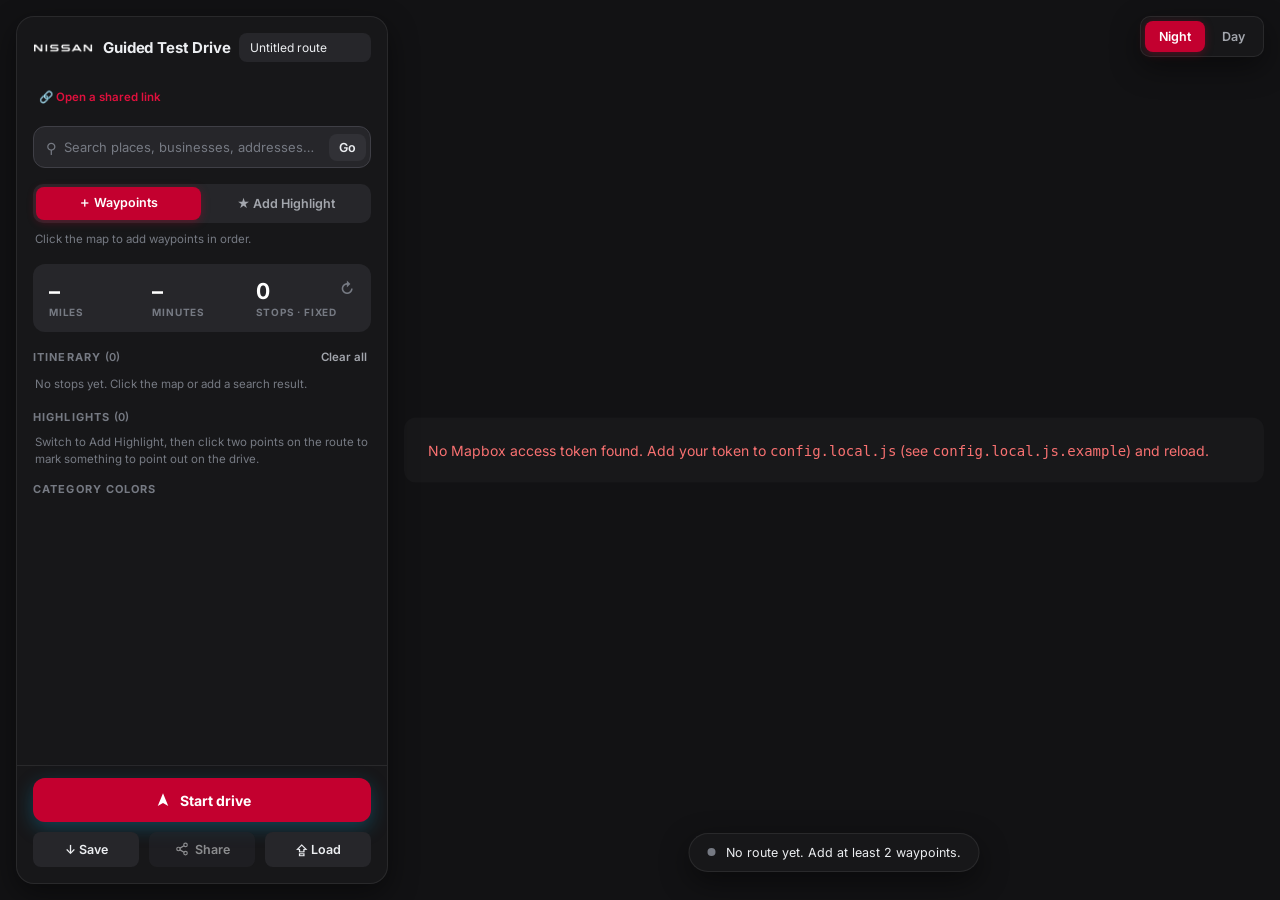
==== index.html @ b6e1c606 "Nissan Guided Test Drive: dealer test drive route planner Simplified copy of the internal KPR Route " ====
﻿<!DOCTYPE html>
<html lang="en">
<head>
<meta charset="UTF-8">
<!-- viewport-fit=cover lets the map fill behind the iOS notch/home indicator;
     the UI uses env(safe-area-inset-*) to stay clear of them. -->
<meta name="viewport" content="width=device-width, initial-scale=1.0, maximum-scale=1.0, viewport-fit=cover">
<meta name="theme-color" content="#18181b">
<title>Nissan Guided Test Drive</title>

<!-- PWA: installable, launches full-screen from the home screen. -->
<link rel="manifest" href="manifest.webmanifest">
<link rel="icon" type="image/png" sizes="32x32" href="icons/favicon-32.png">
<!-- iOS doesn't read the manifest's display/icons; these meta tags give it
     the full-screen standalone launch + home-screen icon instead. -->
<link rel="apple-touch-icon" href="icons/apple-touch-icon.png">
<meta name="apple-mobile-web-app-capable" content="yes">
<meta name="apple-mobile-web-app-status-bar-style" content="black-translucent">
<meta name="apple-mobile-web-app-title" content="Test Drive">
<meta name="mobile-web-app-capable" content="yes">

<link rel="stylesheet" href="https://api.mapbox.com/mapbox-gl-js/v3.9.0/mapbox-gl.css">
<link rel="preconnect" href="https://fonts.googleapis.com">
<link rel="preconnect" href="https://fonts.gstatic.com" crossorigin>
<link href="https://fonts.googleapis.com/css2?family=Inter:wght@400;500;600;700&display=swap" rel="stylesheet">
<link rel="stylesheet" href="css/style.css">
</head>
<body>

  <!-- Full-bleed map; every control floats on top of it. -->
  <div id="map"></div>

  <!-- Floating left panel (becomes a draggable bottom sheet on phones). -->
  <aside id="panel" aria-label="Route planner">

    <!-- Drag handle: only visible/used in the mobile bottom-sheet layout. -->
    <button id="sheet-handle" aria-label="Expand or collapse panel"><span></span></button>

    <header id="panel-header">
      <div id="app-brand">
        <img id="app-logo" src="icons/nissan-wordmark-white.png" alt="Nissan" width="512" height="119">
        <h1>Guided Test Drive</h1>
      </div>
      <input id="route-name" type="text" placeholder="Untitled route" value="Untitled route" aria-label="Route name">
    </header>

    <div id="panel-body">

      <!-- Scanning a QR or tapping a link opens the browser, not the
           installed app. This lets someone paste the link here instead
           (wired by js/open-link.js). -->
      <section class="block open-link-row">
        <button id="open-link-btn" class="text-btn open-link-btn" type="button">&#128279; Open a shared link</button>
      </section>

      <section class="block">
        <div id="search-row">
          <span class="search-icon" aria-hidden="true">&#9906;</span>
          <input id="search-input" type="text" placeholder="Search places, businesses, addresses&hellip;" aria-label="Search">
          <button id="search-btn" class="icon-btn" title="Search">Go</button>
        </div>
        <ul id="search-results" class="item-list hidden"></ul>
      </section>

      <section class="block">
        <div id="mode-buttons" class="segmented" role="tablist">
          <button id="mode-waypoint" class="mode-btn active" data-mode="waypoint" role="tab">&#65291; Waypoints</button>
          <button id="mode-scene" class="mode-btn" data-mode="scene" role="tab">&#9733; Add Highlight</button>
        </div>
        <p class="hint" id="mode-hint">Click the map to add waypoints in order.</p>
      </section>

      <section class="block">
        <div id="stats-card">
          <div class="stat">
            <div class="stat-value" id="stat-miles">&ndash;</div>
            <div class="stat-label">Miles</div>
          </div>
          <div class="stat">
            <div class="stat-value" id="stat-minutes">&ndash;</div>
            <div class="stat-label">Minutes</div>
          </div>
          <div class="stat">
            <div class="stat-value" id="stat-stops">0</div>
            <div class="stat-label">Stops &middot; fixed</div>
          </div>
          <button id="recalc-route" class="icon-btn stats-recalc" title="Recalculate route" aria-label="Recalculate route">&#8635;</button>
        </div>
      </section>

      <details class="block" open>
        <summary class="section-head">
          <h2>Itinerary <span class="count" id="waypoint-count">(0)</span></h2>
          <button id="clear-waypoints" class="text-btn danger">Clear all</button>
        </summary>
        <ol id="waypoint-list" class="timeline"></ol>
        <p class="hint empty-hint" id="itinerary-empty">No stops yet. Click the map or add a search result.</p>
      </details>

      <details class="block" open>
        <summary class="section-head">
          <h2>Highlights <span class="count" id="scene-count">(0)</span></h2>
        </summary>
        <ol id="scene-list" class="scene-cards"></ol>
        <p class="hint empty-hint" id="scenes-empty">Switch to Add Highlight, then click two points on the route to mark something to point out on the drive.</p>
        <h2 class="legend-heading">Category colors</h2>
        <ul id="scene-legend" class="legend-list"></ul>
      </details>

    </div>

    <footer id="panel-footer">
      <!-- "Enable location" strip: only shown when the browser's geolocation
           permission is 'prompt' or 'denied' (js/enable-location-strip.js
           toggles it via KPR.geoPermission). In 'prompt' the button triggers
           the native popup; in 'denied' it reveals device-specific re-enable
           steps instead (the browser can't be re-prompted once denied). -->
      <div id="enable-location" class="enable-location hidden">
        <button id="enable-location-btn" class="enable-location-btn" type="button">
          <svg viewBox="0 0 24 24" width="16" height="16" aria-hidden="true"><path d="M12 2a7 7 0 0 0-7 7c0 5 7 13 7 13s7-8 7-13a7 7 0 0 0-7-7zm0 9.5A2.5 2.5 0 1 1 12 6.5a2.5 2.5 0 0 1 0 5z" fill="currentColor"/></svg>
          <span id="enable-location-label">Enable location</span>
        </button>
        <div id="enable-location-help" class="enable-location-help hidden" role="region" aria-live="polite"></div>
      </div>
      <button id="start-drive" class="drive-btn">
        <svg viewBox="0 0 24 24" aria-hidden="true"><path d="M12 3l7 17-7-4-7 4z" fill="currentColor"/></svg>
        Start drive
      </button>
      <button id="save-route" class="secondary-btn">&#8595; Save</button>
      <button id="share-route" class="secondary-btn" type="button" aria-disabled="true" title="Add at least 2 stops to share">
        <svg class="btn-icon" viewBox="0 0 24 24" width="14" height="14" fill="none" stroke="currentColor" stroke-width="2" stroke-linecap="round" stroke-linejoin="round" aria-hidden="true"><circle cx="18" cy="5" r="3"/><circle cx="6" cy="12" r="3"/><circle cx="18" cy="19" r="3"/><path d="M8.6 10.5l6.8-4M8.6 13.5l6.8 4"/></svg>
        Share
      </button>
      <button id="load-route" class="secondary-btn" title="Load route file" aria-label="Load route file">&#8682; Load</button>
      <input id="load-route-input" type="file" accept="application/json" hidden>
    </footer>
  </aside>

  <!-- Floating map style switcher (top right) -->
  <div id="layer-toggle" class="float-card segmented">
    <button id="layer-ocean" class="layer-btn active" data-style="ocean">Night</button>
    <button id="layer-day" class="layer-btn" data-style="day">Day</button>
  </div>

  <!-- ================================================================
       Drive mode overlay (hidden until "Start drive"). Layout follows
       Mapbox's in-car navigation: next-turn card top left, round controls
       down the left, ETA card bottom left.
       ================================================================ -->
  <div id="drive-ui" class="hidden">

    <div id="drive-maneuver" class="maneuver-card">
      <div class="mv-main">
        <span class="mv-icon" id="mv-icon" aria-hidden="true"></span>
        <div class="mv-text">
          <div class="mv-dist" id="mv-dist">&ndash;</div>
          <div class="mv-street" id="mv-street"></div>
        </div>
      </div>
      <div class="mv-then hidden" id="mv-then">
        <span class="mv-then-label">Then</span>
        <span class="mv-then-icon" id="mv-then-icon" aria-hidden="true"></span>
        <span class="mv-then-street" id="mv-then-street"></span>
      </div>
    </div>

    <div class="drive-btn-col">
      <button id="drive-recenter" class="round-btn active" title="Follow my position" aria-label="Follow my position">
        <svg viewBox="0 0 24 24"><path d="M12 3l7 17-7-4-7 4z" fill="currentColor"/></svg>
      </button>
      <button id="drive-voice" class="round-btn" title="Mute voice guidance" aria-label="Voice guidance">
        <svg class="icon-on" viewBox="0 0 24 24" fill="none" stroke="currentColor" stroke-width="2" stroke-linecap="round" stroke-linejoin="round"><path d="M4 9v6h4l5 4V5L8 9z" fill="currentColor"/><path d="M16 9a4 4 0 0 1 0 6"/><path d="M18.5 6.5a8 8 0 0 1 0 11"/></svg>
        <svg class="icon-off" viewBox="0 0 24 24" fill="none" stroke="currentColor" stroke-width="2" stroke-linecap="round" stroke-linejoin="round"><path d="M4 9v6h4l5 4V5L8 9z" fill="currentColor"/><path d="M17 9l5 6M22 9l-5 6"/></svg>
      </button>
      <button id="drive-overview" class="round-btn" title="Show whole route" aria-label="Show whole route">
        <svg viewBox="0 0 24 24" fill="none" stroke="currentColor" stroke-width="2" stroke-linecap="round" stroke-linejoin="round"><path d="M4 6l5-2 6 2 5-2v14l-5 2-6-2-5 2z"/><path d="M9 4v14M15 6v14"/></svg>
      </button>
    </div>

    <div class="drive-zoom">
      <button id="drive-zoom-in" class="round-btn" title="Zoom in" aria-label="Zoom in">+</button>
      <button id="drive-zoom-out" class="round-btn" title="Zoom out" aria-label="Zoom out">&minus;</button>
    </div>

    <div class="drive-top-right">
      <div id="drive-gps" class="drive-pill">Waiting for GPS&hellip;</div>
      <div id="drive-speed" class="speed-bubble hidden"><span id="drive-speed-val">0</span><small>mph</small></div>
    </div>

    <div id="drive-scene" class="scene-alert hidden" role="status" aria-live="polite">
      <div class="scene-alert-head">
        <span id="scene-alert-kicker" class="scene-alert-kicker"></span>
        <span id="scene-alert-dist" class="scene-alert-dist"></span>
      </div>
      <div id="scene-alert-label" class="scene-alert-label"></div>
      <div id="scene-alert-notes" class="scene-alert-notes"></div>
    </div>

    <button id="drive-recenter-pill" class="recenter-pill hidden" title="Follow my position again">
      <svg viewBox="0 0 24 24" aria-hidden="true"><path d="M12 3l7 17-7-4-7 4z" fill="currentColor"/></svg>
      Re-center
    </button>

    <div id="drive-offroute" class="drive-banner hidden" role="alert">
      Off the planned route &mdash; head back to the highlighted route
    </div>

    <div id="drive-eta" class="eta-card">
      <div class="eta-top">
        <span class="eta-dest-wrap">
          <svg viewBox="0 0 24 24" aria-hidden="true"><path d="M12 2a7 7 0 0 0-7 7c0 5 7 13 7 13s7-8 7-13a7 7 0 0 0-7-7zm0 9.5A2.5 2.5 0 1 1 12 6.5a2.5 2.5 0 0 1 0 5z" fill="currentColor"/></svg>
          <span id="eta-dest">Destination</span>
        </span>
        <span id="eta-next-stop" class="eta-next-stop"></span>
      </div>
      <div class="eta-mid">
        <div class="eta-sim">
          <button id="drive-sim" class="round-btn" title="Simulate the drive" aria-label="Simulate the drive">&#9654;</button>
          <button id="drive-sim-speed" class="sim-speed" title="Simulation speed">1&times;</button>
        </div>
        <div class="eta-center">
          <div id="eta-time" class="eta-time">&ndash;</div>
          <div id="eta-sub" class="eta-sub">&ndash; min &middot; &ndash; mi</div>
        </div>
        <button id="drive-exit" class="round-btn danger" title="End drive" aria-label="End drive">&times;</button>
      </div>
      <div class="eta-track" aria-hidden="true">
        <div id="eta-fill" class="eta-fill"></div>
        <span id="eta-thumb" class="eta-thumb">
          <svg viewBox="0 0 24 24"><path d="M5 4l15 8-15 8 4-8z" fill="currentColor"/></svg>
        </span>
      </div>
    </div>

    <div id="drive-arrived" class="arrived-card hidden" role="dialog" aria-label="Arrived">
      <div class="arrived-flag">&#9873;</div>
      <div class="arrived-title">You've arrived</div>
      <div id="arrived-name" class="arrived-name"></div>
      <div class="arrived-actions">
        <button id="arrived-done" class="primary-btn">End drive</button>
      </div>
    </div>
  </div>

  <!-- Floating route status (bottom center). Same id the routing/scenes
       modules already write to; only its presentation changed. -->
  <div id="route-status" class="status-box" role="status" aria-live="polite">No route yet. Add at least 2 waypoints.</div>

  <div id="scene-dialog" class="dialog hidden">
    <div class="dialog-box">
      <h3>Add Highlight</h3>
      <label>Type
        <select id="scene-type">
          <option value="Acceleration">Acceleration</option>
          <option value="Driver Assist">Driver Assist</option>
          <option value="Handling">Handling</option>
          <option value="Ride Comfort">Ride Comfort</option>
          <option value="Quiet Cabin">Quiet Cabin</option>
          <option value="Technology">Technology</option>
          <option value="Custom">Custom...</option>
        </select>
      </label>
      <label id="scene-custom-type-wrap" class="hidden">Custom type
        <input id="scene-custom-type" type="text" placeholder="e.g. Cargo space">
      </label>
      <label>Color for this type
        <span class="color-row">
          <input id="scene-color" type="color" value="#f59e0b">
          <span id="scene-color-reset" class="link-btn">Reset to default</span>
        </span>
      </label>
      <label>Label
        <input id="scene-label" type="text" placeholder="e.g. Highway on-ramp merge">
      </label>
      <label>Notes
        <textarea id="scene-notes" rows="3" placeholder="What should the salesperson point out to the customer here?"></textarea>
      </label>
      <div class="button-row">
        <button id="scene-cancel" class="secondary-btn">Cancel</button>
        <button id="scene-confirm" class="primary-btn">Add Highlight</button>
      </div>
    </div>
  </div>

  <!-- Share dialog: QR code + link for the current route. Filled in by
       js/share.js; the QR is drawn locally on the canvas, nothing is sent to
       any QR service. -->
  <div id="share-dialog" class="dialog hidden">
    <div class="dialog-box share-box" role="dialog" aria-modal="true" aria-labelledby="share-title">
      <h3 id="share-title">Share route</h3>
      <p class="hint share-intro">Scan the QR code or send the link. Anyone with the link can open this route.</p>
      <div id="share-qr-wrap">
        <canvas id="share-qr" width="1" height="1" role="img" aria-label="QR code for this route link"></canvas>
      </div>
      <p id="share-qr-fallback" class="hint hidden">This route is too long for a QR code. Use Copy link.</p>
      <label for="share-link">Link
        <input id="share-link" type="text" readonly>
      </label>
      <p id="share-long-hint" class="hint hidden"></p>
      <p id="share-status" class="hint" role="status" aria-live="polite"></p>
      <div class="button-row">
        <button id="share-close" class="secondary-btn" type="button">Close</button>
        <button id="share-send" class="secondary-btn hidden" type="button">Send&hellip;</button>
        <button id="share-copy" class="primary-btn" type="button">Copy link</button>
      </div>
    </div>
  </div>

  <!-- Open a shared link: paste a route link. Handled by
       js/open-link.js, which hands the link to the same loaders a scanned
       link uses. -->
  <div id="open-link-dialog" class="dialog hidden">
    <div class="dialog-box" role="dialog" aria-modal="true" aria-labelledby="open-link-title">
      <h3 id="open-link-title">Open a shared link</h3>
      <p class="hint">Copy a route link from Teams, Messages or email, then paste it here.</p>
      <label for="open-link-input">Link
        <textarea id="open-link-input" rows="3" placeholder="Paste the link here" autocomplete="off" autocapitalize="off" spellcheck="false"></textarea>
      </label>
      <p id="open-link-msg" class="hint open-link-msg hidden" role="alert"></p>
      <div class="button-row">
        <button id="open-link-close" class="secondary-btn" type="button">Cancel</button>
        <button id="open-link-paste" class="secondary-btn" type="button">Paste</button>
        <button id="open-link-go" class="primary-btn" type="button">Open</button>
      </div>
    </div>
  </div>

  <!-- Pre-drive location backstop: shown by Start drive when permission isn't
       'granted'. It explains the drive needs location and offers Allow (native
       prompt) or re-enable steps; it never blocks the drive. Filled in and
       driven by js/geo-dialog.js. -->
  <div id="geo-dialog" class="dialog hidden">
    <div class="dialog-box" role="dialog" aria-modal="true" aria-labelledby="geo-dialog-title">
      <h3 id="geo-dialog-title">Turn on location for this drive</h3>
      <p id="geo-dialog-body" class="hint"></p>
      <div class="button-row">
        <button id="geo-dialog-dismiss" class="secondary-btn" type="button">Not now</button>
        <button id="geo-dialog-allow" class="primary-btn" type="button">Allow</button>
      </div>
    </div>
  </div>

  <!-- Local-only, gitignored config holding the Mapbox token as
       window.KPR_MAPBOX_TOKEN. See config.local.js.example. Must load before
       mapbox-gl.js below. -->
  <script src="config.local.js"></script>

  <!-- App modules: these only DEFINE the KPR.* namespaces, they don't touch
       mapboxgl.* at load time, so they're safe to load before the GL JS
       library. KPR.app.init() is deferred until mapbox-gl.js has loaded
       (see the bootstrap script below). -->
  <!-- The Night map theme's color LUT (data URI); loaded before map.js so the
       first render has it. -->
  <script src="js/ocean-lut.js"></script>
  <!-- Shared geolocation-permission module; loaded before map.js, whose
       init() registers a requester with it and starts tracking the state. -->
  <script src="js/geo-permission.js"></script>
  <script src="js/map.js"></script>
  <script src="js/waypoints.js"></script>
  <script src="js/routing.js"></script>
  <script src="js/scenes.js"></script>
  <!-- QR encoder (vendored, no CDN) and the share-link codec. -->
  <script src="js/vendor/qrcodegen-v1.8.0-es5.js"></script>
  <script src="js/route-codec.js"></script>
  <script src="js/search.js"></script>
  <script src="js/storage.js"></script>
  <script src="js/share.js"></script>
  <script src="js/open-link.js"></script>
  <script src="js/drive.js"></script>
  <!-- Pre-drive location backstop dialog; shown by Start drive when permission
       isn't granted. Loaded after drive.js (start() calls into it). -->
  <script src="js/geo-dialog.js"></script>
  <!-- "Enable location" strip above Start drive; reacts to KPR.geoPermission
       and triggers the native prompt (or shows re-enable steps when denied). -->
  <script src="js/enable-location-strip.js"></script>
  <script src="js/sheet.js"></script>
  <script src="js/app.js"></script>

  <!-- Load Mapbox GL JS, then boot the app once it's ready. If the token is
       missing, show a clear message instead of letting mapboxgl fail with a
       cryptic console-only error. -->
  <script>
    (function loadMapbox() {
      const token = window.KPR_MAPBOX_TOKEN;
      if (!token) {
        document.getElementById("map").innerHTML =
          '<div class="map-error">' +
          "No Mapbox access token found. Add your token to <code>config.local.js</code> " +
          "(see <code>config.local.js.example</code>) and reload.</div>";
        return;
      }
      const s = document.createElement("script");
      s.src = "https://api.mapbox.com/mapbox-gl-js/v3.9.0/mapbox-gl.js";
      s.onload = function () {
        KPR.app.init();
        // Register the service worker after the app is up, so it never
        // delays startup. Needs a secure context (https or localhost);
        // it silently does nothing on a plain-http LAN address.
        if ("serviceWorker" in navigator && window.isSecureContext) {
          window.addEventListener("load", () => {
            navigator.serviceWorker
              .register("service-worker.js")
              .catch((err) => console.info("Service worker not registered:", err && err.message));
          });
        }
      };
      s.onerror = function () {
        document.getElementById("map").innerHTML =
          '<div class="map-error">' +
          "Failed to load Mapbox GL JS. Check your network connection and token.</div>";
      };
      document.head.appendChild(s);
    })();
  </script>
</body>
</html>
---- css/style.css ----
/* ======================================================================
   Nissan Guided Test Drive
   Dark, full-bleed map with floating panels (onX Offroad / Rever style).
   ====================================================================== */

:root {
  --accent: #c3002f;            /* Nissan red */
  --accent-hover: #e0103d;
  --accent-soft: rgba(195, 0, 47, 0.18);

  /* Neutral charcoal surfaces (Nissan corporate look). The color comes from
     the Nissan red route + accents, not the chrome. */
  --surface: rgba(24, 24, 27, 0.96);   /* floating panels */
  --surface-2: #26262a;                /* cards / inputs inside panels */
  --surface-3: #313136;                /* hover */
  --line: rgba(255, 255, 255, 0.08);
  --line-strong: #3f3f46;

  /* "nav-blue" is the Nissan red used for the route line, drive arrow and
     the location dot -- kept under the same variable name so every existing
     reference picks it up. */
  --nav-blue: #e0103d;
  --nav-blue-hover: #ff3358;
  /* Filled UI blocks (next-turn card, primary buttons, pills) use the brand
     red #C3002F, deep enough for white text. */
  --nav-fill: #c3002f;
  --nav-fill-hover: #a50028;
  --nav-ink: #1a0007;

  --text: #eceef1;
  --text-muted: #a3a6ad;
  --text-faint: #767a83;

  --ok: #22c55e;
  --warn: #f5b041;
  --danger: #f87171;

  --radius-sm: 8px;
  --radius-md: 12px;
  --radius-lg: 18px;
  --shadow: 0 10px 30px rgba(0, 0, 0, 0.45);

  --panel-width: 372px;
  --gap: 16px;
  --font: "Inter", "Segoe UI", system-ui, -apple-system, Arial, sans-serif;

  /* iOS safe-area insets (notch / home indicator); 0 on everything else. */
  --safe-top: env(safe-area-inset-top, 0px);
  --safe-bottom: env(safe-area-inset-bottom, 0px);
  --safe-left: env(safe-area-inset-left, 0px);
  --safe-right: env(safe-area-inset-right, 0px);
}

/* The drag handle only exists in the mobile bottom-sheet layout. */
#sheet-handle { display: none; }

* { box-sizing: border-box; }

html, body {
  margin: 0;
  height: 100%;
  overflow: hidden;
  font-family: var(--font);
  font-size: 13px;
  color: var(--text);
  background: #121214;
  -webkit-font-smoothing: antialiased;
}

button, input, select, textarea { font-family: inherit; }

.hidden { display: none !important; }

/* ----------------------------------------------------------------------
   Map
   ---------------------------------------------------------------------- */

#map {
  position: fixed;
  inset: 0;
  background: #121214;
}

.map-error {
  position: absolute;
  top: 50%;
  left: calc(var(--panel-width) + var(--gap) * 2);
  right: var(--gap);
  transform: translateY(-50%);
  padding: 24px;
  border-radius: var(--radius-md);
  background: var(--surface);
  color: var(--danger);
  font-size: 14px;
}

.float-card {
  position: fixed;
  z-index: 20;
  background: var(--surface);
  border: 1px solid var(--line);
  border-radius: var(--radius-md);
  box-shadow: var(--shadow);
  backdrop-filter: blur(8px);
}

/* ----------------------------------------------------------------------
   Floating panel
   ---------------------------------------------------------------------- */

#panel {
  position: fixed;
  z-index: 20;
  top: var(--gap);
  left: var(--gap);
  bottom: var(--gap);
  width: var(--panel-width);
  display: flex;
  flex-direction: column;
  background: var(--surface);
  border: 1px solid var(--line);
  border-radius: var(--radius-lg);
  box-shadow: var(--shadow);
  backdrop-filter: blur(8px);
  overflow: hidden;
}

#panel-header {
  display: flex;
  align-items: center;
  justify-content: space-between;
  gap: 10px;
  padding: 16px 16px 12px;
}

#app-brand {
  display: flex;
  align-items: center;
  gap: 10px;
  min-width: 0;
}

#app-logo {
  display: block;
  height: 14px;
  width: auto;
  flex-shrink: 0;
}

#app-brand h1 {
  margin: 0;
  font-size: 15px;
  font-weight: 700;
  letter-spacing: -0.01em;
  white-space: nowrap;
}

#route-name {
  width: 132px;
  padding: 6px 10px;
  border: 1px solid transparent;
  border-radius: var(--radius-sm);
  background: var(--surface-2);
  color: var(--text);
  font-size: 12px;
  text-overflow: ellipsis;
  transition: border-color 0.15s ease;
}
#route-name:hover { border-color: var(--line-strong); }
#route-name:focus { outline: none; border-color: var(--accent); }

#panel-body {
  flex: 1;
  overflow-y: auto;
  padding: 0 16px 8px;
  scrollbar-width: thin;
  scrollbar-color: var(--line-strong) transparent;
}
#panel-body::-webkit-scrollbar { width: 8px; }
#panel-body::-webkit-scrollbar-thumb { background: var(--line-strong); border-radius: 8px; }

.block { margin-bottom: 16px; }

.section-head {
  display: flex;
  align-items: baseline;
  justify-content: space-between;
  margin-bottom: 10px;
}

h2 {
  margin: 0;
  font-size: 11px;
  font-weight: 700;
  letter-spacing: 0.1em;
  text-transform: uppercase;
  color: var(--text-faint);
}
h2 .count { font-weight: 600; letter-spacing: 0; }

.legend-heading { margin: 14px 0 8px; }

.hint {
  margin: 8px 2px 0;
  font-size: 11.5px;
  line-height: 1.5;
  color: var(--text-faint);
}

#panel-footer {
  display: grid;
  /* Save | Share | Load on one row; Start drive spans all three. */
  grid-template-columns: repeat(3, 1fr);
  gap: 10px;
  padding: 12px 16px 16px;
  border-top: 1px solid var(--line);
}
/* Three buttons share the row, so keep them from stretching the grid. */
#panel-footer .secondary-btn {
  min-width: 0;
  white-space: nowrap;
  padding: 10px 6px;
}
#panel-footer .secondary-btn .btn-icon {
  vertical-align: -2px;
  margin-right: 3px;
}

.drive-btn {
  grid-column: 1 / -1;
  display: flex;
  align-items: center;
  justify-content: center;
  gap: 8px;
  padding: 13px 14px;
  border-radius: var(--radius-md);
  background: var(--nav-fill);
  color: #fff;
  font-size: 14px;
  font-weight: 700;
  box-shadow: 0 6px 18px rgba(15, 127, 168, 0.4);
}
.drive-btn:hover { background: var(--nav-fill-hover); }
.drive-btn svg { width: 18px; height: 18px; }

/* ----------------------------------------------------------------------
   Buttons
   ---------------------------------------------------------------------- */

button {
  cursor: pointer;
  font-size: 12.5px;
  font-weight: 600;
  border: none;
  border-radius: var(--radius-sm);
  transition: background 0.12s ease, color 0.12s ease, transform 0.08s ease;
}
button:active { transform: translateY(1px); }
button:focus-visible { outline: 2px solid #60a5fa; outline-offset: 2px; }

.primary-btn {
  padding: 10px 14px;
  background: var(--accent);
  color: #fff;
}
.primary-btn:hover { background: var(--accent-hover); }

.secondary-btn {
  padding: 10px 14px;
  background: var(--surface-2);
  color: var(--text);
}
.secondary-btn:hover { background: var(--surface-3); }
/* Share stays clickable (it explains why it can't open yet) but looks off. */
.secondary-btn[aria-disabled="true"] { opacity: 0.55; cursor: not-allowed; }

.icon-btn {
  padding: 6px 10px;
  background: var(--surface-3);
  color: var(--text);
}
.icon-btn:hover { background: var(--line-strong); }

.text-btn {
  padding: 2px 4px;
  background: none;
  color: var(--text-muted);
  font-size: 11.5px;
}
.text-btn:hover { color: var(--text); }

/* "Open a shared link" entry point (planner) and its dialog. On touch screens
   the button gets a real finger-sized target; part of the planner body.
   */
.open-link-btn { display: block; margin: 10px 2px 0; padding: 6px 4px; color: var(--accent-hover); font-weight: 600; }
.open-link-btn:hover { color: var(--text); text-decoration: underline; }
#open-link-input { resize: vertical; min-height: 64px; font-family: inherit; word-break: break-all; }
.open-link-msg { color: var(--danger); }

/* "Enable location" strip (js/enable-location-strip.js): a full-width footer
   row above Start drive, only shown when location is 'prompt' or 'denied'. A
   warm --warn left rule and muted --surface-2 fill keep it clearly distinct
   from the red .drive-btn primary. Theme vars only. */
.enable-location {
  grid-column: 1 / -1;
  display: flex;
  flex-direction: column;
  gap: 6px;
  padding: 10px 12px;
  background: var(--surface-2);
  border: 1px solid var(--line-strong);
  border-left: 3px solid var(--warn);
  border-radius: var(--radius-md);
  color: var(--text);
}
.enable-location-btn {
  display: flex;
  align-items: center;
  gap: 8px;
  width: 100%;
  text-align: left;
  padding: 8px 10px;
  background: var(--surface-3);
  color: var(--text);
  font-size: 13px;
  font-weight: 600;
  border-radius: var(--radius-sm);
}
.enable-location-btn:hover { background: var(--line-strong); }
.enable-location-btn svg { flex: 0 0 auto; color: var(--warn); }
.enable-location-help {
  font-size: 12px;
  line-height: 1.5;
  color: var(--text-muted);
  padding: 2px 2px 0;
}

@media (max-width: 900px) {
  .open-link-btn { padding: 12px 6px; font-size: 13.5px; }
  .enable-location { padding: 12px; }
  .enable-location-btn { padding: 11px 12px; font-size: 14px; }
}
.text-btn.danger:hover { color: var(--danger); }

.link-btn {
  font-size: 12px;
  font-weight: 600;
  color: var(--accent-hover);
  cursor: pointer;
}
.link-btn:hover { text-decoration: underline; }

/* Segmented control (mode switch + map style switch) */
.segmented {
  display: flex;
  gap: 3px;
  padding: 3px;
  border-radius: 10px;
  background: var(--surface-2);
}
.segmented button {
  flex: 1;
  padding: 8px 10px;
  background: transparent;
  color: var(--text-muted);
}
.segmented button:hover { color: var(--text); }
.segmented button.active {
  background: var(--accent);
  color: #fff;
  box-shadow: 0 2px 8px rgba(195, 0, 47, 0.35);
}

#layer-toggle {
  top: var(--gap);
  right: var(--gap);
  padding: 4px;
  background: var(--surface);
}
#layer-toggle button { padding: 8px 14px; }

/* ----------------------------------------------------------------------
   Search
   ---------------------------------------------------------------------- */

#search-row {
  display: flex;
  align-items: center;
  gap: 8px;
  padding: 4px 4px 4px 12px;
  border: 1px solid var(--line-strong);
  border-radius: var(--radius-md);
  background: var(--surface-2);
  transition: border-color 0.15s ease, box-shadow 0.15s ease;
}
#search-row:focus-within {
  border-color: var(--accent);
  box-shadow: 0 0 0 3px var(--accent-soft);
}
.search-icon { color: var(--text-faint); font-size: 14px; }
#search-input {
  flex: 1;
  min-width: 0;
  padding: 8px 0;
  border: none;
  background: transparent;
  color: var(--text);
  font-size: 13px;
}
#search-input::placeholder { color: var(--text-faint); }
#search-input:focus { outline: none; }

/* ----------------------------------------------------------------------
   Generic lists (search results, legend)
   ---------------------------------------------------------------------- */

.item-list,
.legend-list,
.timeline,
.scene-cards {
  list-style: none;
  margin: 0;
  padding: 0;
}

#search-results {
  margin-top: 8px;
  max-height: 280px;
  overflow-y: auto;
  border-radius: var(--radius-md);
  background: var(--surface-2);
}
#search-results li {
  display: flex;
  align-items: center;
  gap: 8px;
  padding: 9px 10px 9px 12px;
  border-bottom: 1px solid var(--line);
}
#search-results li:last-child { border-bottom: none; }
#search-results li:hover { background: var(--surface-3); }
#search-results li > .item-label { flex: 1; min-width: 0; color: var(--text-muted); }

.search-result-text {
  display: flex;
  flex-direction: column;
  gap: 2px;
  min-width: 0;
  cursor: pointer;
}
.search-result-name {
  font-weight: 600;
  color: var(--text);
  overflow: hidden;
  text-overflow: ellipsis;
  white-space: nowrap;
}
.search-result-text:hover .search-result-name { color: #fff; text-decoration: underline; }
.search-result-addr {
  font-size: 11px;
  color: var(--text-faint);
  overflow: hidden;
  text-overflow: ellipsis;
  white-space: nowrap;
}

.remove-btn {
  flex-shrink: 0;
  width: 26px;
  height: 26px;
  padding: 0;
  background: transparent;
  color: var(--text-faint);
  font-size: 16px;
  line-height: 1;
  border-radius: 6px;
}
.remove-btn:hover { background: rgba(248, 113, 113, 0.15); color: var(--danger); }

.add-waypoint-btn { color: var(--accent-hover); font-size: 18px; font-weight: 700; }
.add-waypoint-btn:hover { background: var(--accent); color: #fff; }

/* ----------------------------------------------------------------------
   Stats card
   ---------------------------------------------------------------------- */

#stats-card {
  position: relative;
  display: grid;
  grid-template-columns: repeat(3, 1fr);
  gap: 4px;
  padding: 14px 16px;
  border-radius: var(--radius-md);
  background: var(--surface-2);
}
.stat-value {
  font-size: 22px;
  font-weight: 700;
  letter-spacing: -0.02em;
  color: #fff;
  font-variant-numeric: tabular-nums;
}
.stat-label {
  margin-top: 2px;
  font-size: 10px;
  font-weight: 700;
  letter-spacing: 0.08em;
  text-transform: uppercase;
  color: var(--text-faint);
}
.stats-recalc {
  position: absolute;
  top: 10px;
  right: 10px;
  width: 28px;
  height: 28px;
  padding: 0;
  font-size: 15px;
  background: transparent;
  color: var(--text-faint);
}
.stats-recalc:hover { background: var(--surface-3); color: var(--text); }

/* ----------------------------------------------------------------------
   Itinerary timeline
   ---------------------------------------------------------------------- */

.timeline { position: relative; }

.timeline li {
  position: relative;
  display: flex;
  align-items: flex-start;
  gap: 12px;
  padding: 7px 4px 7px 0;
  border-radius: var(--radius-sm);
}
/* Dashed connector between stops */
.timeline li:not(:last-child)::after {
  content: "";
  position: absolute;
  left: 11px;
  top: 30px;
  bottom: -8px;
  border-left: 2px dashed var(--line-strong);
}
.timeline li:hover { background: rgba(255, 255, 255, 0.03); }

.stop-badge {
  position: relative;
  z-index: 1;
  flex-shrink: 0;
  width: 24px;
  height: 24px;
  border-radius: 50%;
  background: var(--accent);
  color: #fff;
  font-size: 11px;
  font-weight: 700;
  display: flex;
  align-items: center;
  justify-content: center;
}
.stop-badge.is-last { background: #fff; color: var(--accent); }

.stop-text { flex: 1; min-width: 0; padding-top: 2px; }
.stop-name {
  font-size: 13px;
  font-weight: 600;
  color: var(--text);
  overflow: hidden;
  text-overflow: ellipsis;
  white-space: nowrap;
}
.stop-name.pending { color: var(--text-faint); font-weight: 500; font-style: italic; }
.stop-detail {
  margin-top: 1px;
  font-size: 11px;
  color: var(--text-faint);
  overflow: hidden;
  text-overflow: ellipsis;
  white-space: nowrap;
}

.stop-tags {
  display: flex;
  flex-wrap: wrap;
  gap: 4px;
  margin-top: 5px;
}
.stop-tag {
  padding: 2px 8px;
  border-radius: 999px;
  font-size: 10px;
  font-weight: 700;
  letter-spacing: 0.04em;
  text-transform: uppercase;
}

.timeline .remove-btn { opacity: 0; transition: opacity 0.12s ease; }
.timeline li:hover .remove-btn,
.timeline .remove-btn:focus-visible { opacity: 1; }

/* ----------------------------------------------------------------------
   Scene cards + legend
   ---------------------------------------------------------------------- */

.scene-cards li {
  display: flex;
  align-items: flex-start;
  gap: 8px;
  margin-bottom: 8px;
  padding: 10px 6px 10px 14px;
  border-left: 4px solid var(--accent);
  border-radius: var(--radius-sm);
  background: var(--surface-2);
  cursor: pointer;
  transition: background 0.12s ease;
}
.scene-cards li:hover { background: var(--surface-3); }
.scene-card-text { flex: 1; min-width: 0; }
.scene-card-type {
  font-size: 10px;
  font-weight: 700;
  letter-spacing: 0.08em;
  text-transform: uppercase;
}
.scene-card-label {
  margin-top: 2px;
  font-size: 13px;
  font-weight: 600;
  color: var(--text);
}
.scene-card-notes {
  margin-top: 3px;
  font-size: 11.5px;
  line-height: 1.45;
  color: var(--text-muted);
  white-space: pre-wrap;
}

.legend-list { display: flex; flex-wrap: wrap; gap: 6px; }
.legend-list li {
  display: flex;
  align-items: center;
  gap: 6px;
  padding: 4px 10px 4px 4px;
  border-radius: 999px;
  background: var(--surface-2);
  font-size: 11.5px;
  color: var(--text-muted);
}
.legend-swatch {
  width: 20px;
  height: 20px;
  padding: 0;
  border: none;
  border-radius: 50%;
  background: none;
  cursor: pointer;
}
.legend-swatch::-webkit-color-swatch-wrapper { padding: 0; }
.legend-swatch::-webkit-color-swatch { border: none; border-radius: 50%; }
.legend-swatch::-moz-color-swatch { border: none; border-radius: 50%; }

.empty-hint { margin-top: 0; }

/* ----------------------------------------------------------------------
   Route status banner (bottom center, over the map)
   ---------------------------------------------------------------------- */

#route-status {
  position: fixed;
  z-index: 20;
  bottom: 28px;
  left: calc(50% + (var(--panel-width) + var(--gap)) / 2);
  transform: translateX(-50%);
  max-width: min(560px, calc(100vw - var(--panel-width) - var(--gap) * 4));
  display: flex;
  align-items: center;
  gap: 10px;
  padding: 10px 18px;
  border: 1px solid var(--line);
  border-radius: 999px;
  background: var(--surface);
  box-shadow: var(--shadow);
  color: var(--text);
  font-size: 12.5px;
  line-height: 1.4;
}
#route-status::before {
  content: "";
  flex-shrink: 0;
  width: 8px;
  height: 8px;
  border-radius: 50%;
  background: var(--text-faint);
}
#route-status.ok { border-color: rgba(34, 197, 94, 0.4); }
#route-status.ok::before { background: var(--ok); }
#route-status.warn { border-color: rgba(245, 176, 65, 0.5); border-radius: var(--radius-md); }
#route-status.warn::before { background: var(--warn); }
#route-status.error { border-color: rgba(248, 113, 113, 0.5); border-radius: var(--radius-md); }
#route-status.error::before { background: var(--danger); }

/* ----------------------------------------------------------------------
   Dialog
   ---------------------------------------------------------------------- */

.dialog {
  position: fixed;
  inset: 0;
  z-index: 1000;
  display: flex;
  align-items: center;
  justify-content: center;
  background: rgba(5, 6, 10, 0.6);
  backdrop-filter: blur(3px);
  animation: kpr-fade-in 0.12s ease;
}
@keyframes kpr-fade-in { from { opacity: 0; } to { opacity: 1; } }

.dialog-box {
  width: 400px;
  max-width: 92vw;
  padding: 24px;
  border: 1px solid var(--line);
  border-radius: var(--radius-lg);
  background: #18181b;
  box-shadow: 0 24px 60px rgba(0, 0, 0, 0.6);
}
.dialog-box h3 { margin: 0 0 18px; font-size: 17px; font-weight: 700; }
.dialog-box label {
  display: block;
  margin-bottom: 14px;
  font-size: 11px;
  font-weight: 700;
  letter-spacing: 0.06em;
  text-transform: uppercase;
  color: var(--text-faint);
}
.dialog-box input[type="text"],
.dialog-box select,
.dialog-box textarea {
  display: block;
  width: 100%;
  margin-top: 6px;
  padding: 9px 11px;
  border: 1px solid var(--line-strong);
  border-radius: var(--radius-sm);
  background: var(--surface-2);
  color: var(--text);
  font-size: 13px;
  font-weight: 400;
  letter-spacing: 0;
  text-transform: none;
}
.dialog-box input:focus,
.dialog-box select:focus,
.dialog-box textarea:focus {
  outline: none;
  border-color: var(--accent);
  box-shadow: 0 0 0 3px var(--accent-soft);
}
.dialog-box .button-row { display: flex; justify-content: flex-end; gap: 10px; margin-top: 8px; }

/* Share dialog (QR + link). */
.share-box { max-height: 92vh; max-height: 92dvh; overflow-y: auto; }
.share-box .share-intro { margin: -8px 0 14px; }
.share-box .button-row { flex-wrap: wrap; }
#share-qr-wrap { display: flex; justify-content: center; margin-bottom: 14px; }
#share-qr {
  display: block;
  width: 100%;
  max-width: 320px;
  aspect-ratio: 1;
  image-rendering: pixelated; /* crisp modules when the canvas is scaled */
  background: #fff;
  border-radius: 8px;
}
#share-status { min-height: 1.5em; } /* reserve the line so the dialog doesn't jump */

.color-row { display: flex; align-items: center; gap: 12px; margin-top: 6px; text-transform: none; letter-spacing: 0; }
.color-row input[type="color"] {
  width: 44px;
  height: 32px;
  padding: 2px;
  border: 1px solid var(--line-strong);
  border-radius: var(--radius-sm);
  background: var(--surface-2);
  cursor: pointer;
}

/* ----------------------------------------------------------------------
   Map markers, scene pins, popups
   ---------------------------------------------------------------------- */

.waypoint-marker {
  width: 28px;
  height: 28px;
  border: 2.5px solid #fff;
  border-radius: 50%;
  background: var(--accent);
  color: #fff;
  font-size: 12px;
  font-weight: 700;
  display: flex;
  align-items: center;
  justify-content: center;
  box-shadow: 0 3px 10px rgba(0, 0, 0, 0.5);
  cursor: grab;
}
.waypoint-marker.is-last {
  background: #fff;
  color: var(--accent);
  border-color: var(--accent);
}

/* Stops always draw above scene labels; a label sitting on top of a stop
   would hide the stop's number (and its drag/right-click target). */
.waypoint-marker-wrap { z-index: 3; }
.scene-pin-marker-wrap { z-index: 2; }

.scene-pin-marker {
  padding: 4px 11px;
  border: 2px solid rgba(255, 255, 255, 0.9);
  border-radius: 999px;
  color: #fff;
  font-size: 11px;
  font-weight: 700;
  white-space: nowrap;
  box-shadow: 0 3px 10px rgba(0, 0, 0, 0.5);
  cursor: pointer;
}

.mapboxgl-popup-content {
  padding: 14px 16px;
  border: 1px solid var(--line);
  border-radius: var(--radius-md);
  background: #18181b;
  color: var(--text);
  box-shadow: var(--shadow);
  font-family: var(--font);
}
.mapboxgl-popup-close-button { color: var(--text-faint); font-size: 18px; padding: 2px 8px; }
.mapboxgl-popup-close-button:hover { background: none; color: var(--text); }
.mapboxgl-popup-anchor-top .mapboxgl-popup-tip,
.mapboxgl-popup-anchor-top-left .mapboxgl-popup-tip,
.mapboxgl-popup-anchor-top-right .mapboxgl-popup-tip { border-bottom-color: #18181b; }
.mapboxgl-popup-anchor-bottom .mapboxgl-popup-tip,
.mapboxgl-popup-anchor-bottom-left .mapboxgl-popup-tip,
.mapboxgl-popup-anchor-bottom-right .mapboxgl-popup-tip { border-top-color: #18181b; }
.mapboxgl-popup-anchor-left .mapboxgl-popup-tip { border-right-color: #18181b; }
.mapboxgl-popup-anchor-right .mapboxgl-popup-tip { border-left-color: #18181b; }

.scene-popup { min-width: 190px; max-width: 270px; }
.scene-popup-type {
  margin-bottom: 3px;
  font-size: 10px;
  font-weight: 700;
  letter-spacing: 0.08em;
  text-transform: uppercase;
  color: var(--text-faint);
}
.scene-popup-label { margin-bottom: 6px; font-size: 14px; font-weight: 700; }
.scene-popup-notes { margin: 0; font-size: 12.5px; line-height: 1.45; white-space: pre-wrap; color: var(--text-muted); }
.scene-popup-notes-empty { font-style: italic; color: var(--text-faint); }

/* Mapbox's built-in zoom buttons, restyled to match the floating cards */
.mapboxgl-ctrl-bottom-right { margin: 0 var(--gap) 0 0; }
.mapboxgl-ctrl-group {
  border: 1px solid var(--line) !important;
  border-radius: var(--radius-md) !important;
  background: var(--surface) !important;
  box-shadow: var(--shadow) !important;
  overflow: hidden;
}
.mapboxgl-ctrl-group button { width: 40px; height: 40px; }
.mapboxgl-ctrl-group button + button { border-top: 1px solid var(--line) !important; }
.mapboxgl-ctrl-group button:hover { background: var(--surface-3) !important; }
.mapboxgl-ctrl-group .mapboxgl-ctrl-icon { filter: invert(1) brightness(0.9); }

/* "Locate me" button (Mapbox's GeolocateControl), stacked just above the
   zoom buttons -- same spot and cycle as Google Maps' button: tap to find
   and follow, tap again to stop. Its own group/button rules above already
   give it the dark card look; this overrides Mapbox's blue "active" tint
   with our nav blue, and recolors the icon since it isn't an <img> the
   invert() filter above only touches the OTHER control's icon by accident
   (both groups share .mapboxgl-ctrl-icon, so be explicit per-state). */
.mapboxgl-ctrl-group button.mapboxgl-ctrl-geolocate { position: relative; }
.mapboxgl-ctrl-geolocate .mapboxgl-ctrl-icon { filter: invert(1) brightness(0.9); }
.mapboxgl-ctrl-geolocate.mapboxgl-ctrl-geolocate-active .mapboxgl-ctrl-icon,
.mapboxgl-ctrl-geolocate.mapboxgl-ctrl-geolocate-background .mapboxgl-ctrl-icon {
  /* Mapbox's SVG is colored via `fill` baked into the data URI, so a CSS
     filter is the only way to retint it without replacing the icon. This
     turns its light-blue "active" fill into our nav blue. */
  filter: invert(1) brightness(0.9) sepia(1) saturate(6) hue-rotate(190deg);
}
.mapboxgl-ctrl-geolocate.mapboxgl-ctrl-geolocate-active-error .mapboxgl-ctrl-icon,
.mapboxgl-ctrl-geolocate.mapboxgl-ctrl-geolocate-background-error .mapboxgl-ctrl-icon {
  filter: invert(1) brightness(0.9) sepia(1) saturate(6) hue-rotate(-30deg); /* red: permission denied */
}

/* The you-are-here dot + accuracy circle Mapbox draws on the map itself
   (not inside the button). Retint the default light blue to match the app,
   and hide it in Drive mode -- drive.js draws its own arrow puck there. */
.mapboxgl-user-location-dot,
.mapboxgl-user-location-dot::before { background-color: var(--nav-blue); }
.mapboxgl-user-location-accuracy-circle { background-color: rgba(195, 0, 47, 0.18); }
body.driving .mapboxgl-user-location,
body.driving .mapboxgl-user-location-accuracy-circle { display: none !important; }

/* The floating panel covers the map's bottom-left corner, where Mapbox puts
   its logo. Mapbox's terms require the logo to stay visible, so shift that
   corner's controls to the right of the panel. */
.mapboxgl-ctrl-bottom-left { left: calc(var(--panel-width) + var(--gap) * 2); }

/* iPad / medium screens: a narrower floating panel, still docked left. */
@media (max-width: 900px) and (min-width: 701px) {
  :root { --panel-width: 320px; }
}

/* ======================================================================
   Phones / narrow screens: the planner becomes a draggable bottom sheet.
   The map fills the screen; the sheet sits over the bottom and can be
   dragged between three heights (peek / half / full). This is the standard
   map-app pattern (Google Maps, onX) and keeps the map usable with a thumb.
   ====================================================================== */
@media (max-width: 700px) {
  :root { --sheet-peek: 128px; }

  #panel {
    top: auto;
    left: 0;
    right: 0;
    bottom: 0;
    width: auto;
    /* JS sets --sheet-h as the user drags; default to the "half" height. */
    height: var(--sheet-h, 54vh);
    /* dvh = the *visible* viewport on iOS/Android (vh is measured with the
       browser toolbar hidden, so 92vh can run off the bottom). */
    max-height: 92vh;
    max-height: 92dvh;
    border-radius: 20px 20px 0 0;
    border-bottom: none;
    padding-bottom: var(--safe-bottom);
    transition: height 0.25s cubic-bezier(0.4, 0, 0.2, 1);
    /* Only the handle (touch-action:none) drags the sheet; the list inside
       must still scroll with a finger. */
  }
  #panel-body { touch-action: pan-y; overscroll-behavior: contain; }
  /* No height animation mid-drag (JS adds .dragging). */
  #panel.dragging { transition: none; }

  #sheet-handle {
    display: block;
    width: 100%;
    padding: 10px 0 4px;
    background: transparent;
    border: none;
    cursor: grab;
    touch-action: none;
  }
  #sheet-handle span {
    display: block;
    width: 40px;
    height: 5px;
    margin: 0 auto;
    border-radius: 3px;
    background: var(--line-strong);
  }

  #panel-header { padding: 2px 16px 10px; }
  #app-brand h1 { font-size: 16px; }
  #route-name { width: 120px; font-size: 13px; padding: 8px 10px; }

  /* Bigger finger targets throughout. */
  #panel-body { padding: 0 16px 12px; }
  .segmented button { padding: 11px 10px; font-size: 13.5px; }
  #search-input { padding: 11px 0; font-size: 16px; } /* <16px makes iOS zoom the page on focus */
  .icon-btn { padding: 9px 14px; }
  #search-results li { padding: 12px 10px 12px 14px; }
  .timeline li { padding: 10px 4px; }
  .timeline .remove-btn { opacity: 1; } /* no hover on touch */
  .scene-cards li { padding: 13px 8px 13px 16px; }
  .remove-btn { width: 34px; height: 34px; }

  #panel-footer { padding: 12px 16px calc(12px + var(--safe-bottom)); }
  /* Routes are planned on a PC and shared from there, so phone-sized screens
     don't get the Share button: the footer is just Save | Load again. (PCs and
     iPads, which are wider than this breakpoint, keep all three buttons.
     Opening a shared link still works on a phone; only sending is hidden.) */
  #panel-footer #share-route { display: none; }
  #panel-footer { grid-template-columns: repeat(2, 1fr); }
  .drive-btn { padding: 15px 14px; font-size: 15px; }
  .secondary-btn,
  #panel-footer .secondary-btn { padding: 13px 10px; }

  /* Map controls clear of the sheet and the iOS insets. */
  #layer-toggle {
    top: calc(var(--gap) + var(--safe-top));
    right: calc(var(--gap) + var(--safe-right));
  }
  /* Sit just above the sheet at whatever height it's currently at (sheet.js
     keeps --sheet-h up to date as the user drags it), with the same easing
     the sheet itself uses so the buttons glide with it instead of jumping. */
  .mapboxgl-ctrl-bottom-right {
    bottom: calc(var(--sheet-h, var(--sheet-peek)) + 10px) !important;
    transition: bottom 0.25s cubic-bezier(0.4, 0, 0.2, 1);
  }
  /* sheet.js sets this on <html> (not #panel) while dragging, since the map
     controls are siblings of #panel, not descendants, and custom
     properties don't cross between siblings. */
  html.sheet-dragging .mapboxgl-ctrl-bottom-right { transition: none; }
  .mapboxgl-ctrl-bottom-left,
  body.driving .mapboxgl-ctrl-bottom-left { left: 8px; }

  /* Dock the route-status banner to the TOP on mobile. Positioning it above
     the sheet doesn't work because the sheet height varies as it's dragged;
     it would land on top of the sheet. The top is always clear. */
  #route-status {
    top: calc(var(--safe-top) + 68px);
    bottom: auto;
    left: var(--gap);
    right: var(--gap);
    transform: none;
    max-width: none;
    justify-content: center;
  }

  .map-error { left: var(--gap); right: var(--gap); }
}

/* ======================================================================
   Drive mode
   Modeled on Mapbox's in-car navigation UI: blue next-turn card top left,
   round dark controls down the left edge, ETA card with a progress bar at
   the bottom left, blue arrow for the vehicle.
   ====================================================================== */

/* While driving, the planner UI steps aside. */
body.driving #panel,
body.driving #layer-toggle,
body.driving #route-status,
body.driving .mapboxgl-ctrl-bottom-right { display: none !important; }
/* Keep the Mapbox logo visible (required) but clear of the ETA card. */
body.driving .mapboxgl-ctrl-bottom-left { left: 420px; }

#drive-ui { position: fixed; inset: 0; z-index: 30; pointer-events: none; }
#drive-ui > * { pointer-events: auto; }

/* --- next-turn card ---------------------------------------------------- */

.maneuver-card {
  position: absolute;
  top: 20px;
  left: 88px;
  width: 380px;
  max-width: calc(100vw - 108px);
  overflow: hidden;
  border-radius: 18px;
  background: var(--nav-fill);
  color: #fff;
  box-shadow: 0 12px 30px rgba(0, 0, 0, 0.45);
}
.mv-main { display: flex; align-items: center; gap: 16px; padding: 16px 20px; }
.mv-icon { flex-shrink: 0; width: 52px; height: 52px; }
.mv-icon svg { width: 100%; height: 100%; }
.mv-text { min-width: 0; }
.mv-dist {
  font-size: 40px;
  font-weight: 700;
  line-height: 1;
  letter-spacing: -0.02em;
  font-variant-numeric: tabular-nums;
}
.mv-unit { margin-left: 6px; font-size: 22px; font-weight: 600; opacity: 0.9; }
.mv-street {
  margin-top: 6px;
  font-size: 17px;
  font-weight: 500;
  opacity: 0.95;
  overflow: hidden;
  text-overflow: ellipsis;
  white-space: nowrap;
}
.mv-then {
  display: flex;
  align-items: center;
  gap: 10px;
  padding: 9px 20px;
  background: rgba(0, 0, 0, 0.18);
  font-size: 13.5px;
  font-weight: 600;
}
.mv-then-label { opacity: 0.8; }
.mv-then-icon { width: 20px; height: 20px; flex-shrink: 0; }
.mv-then-icon svg { width: 100%; height: 100%; }
.mv-then-street { overflow: hidden; text-overflow: ellipsis; white-space: nowrap; }

/* --- round controls ---------------------------------------------------- */

.round-btn {
  width: 52px;
  height: 52px;
  padding: 0;
  display: flex;
  align-items: center;
  justify-content: center;
  border-radius: 50%;
  background: rgba(36, 37, 41, 0.95);
  color: #eceef1;
  font-size: 24px;
  font-weight: 500;
  box-shadow: 0 6px 18px rgba(0, 0, 0, 0.45);
}
.round-btn:hover { background: #3a3c42; }
.round-btn svg { width: 22px; height: 22px; }
.round-btn.active { color: var(--nav-blue-hover); }
.round-btn.danger:hover { background: rgba(248, 113, 113, 0.2); color: #fca5a5; }

.drive-btn-col {
  position: absolute;
  top: 20px;
  left: 20px;
  display: flex;
  flex-direction: column;
  gap: 14px;
}

#drive-voice .icon-off { display: none; }
#drive-voice.muted .icon-on { display: none; }
#drive-voice.muted .icon-off { display: block; }
#drive-voice.muted { color: var(--text-faint); }

/* Zoom: a single pill like the references, bottom left above the ETA card */
.drive-zoom {
  position: absolute;
  left: 20px;
  bottom: 196px;
  display: flex;
  flex-direction: column;
  overflow: hidden;
  border-radius: 26px;
  background: rgba(36, 37, 41, 0.95);
  box-shadow: 0 6px 18px rgba(0, 0, 0, 0.45);
}
.drive-zoom .round-btn { border-radius: 0; box-shadow: none; background: transparent; }
.drive-zoom .round-btn:hover { background: #3a3c42; }
.drive-zoom .round-btn + .round-btn { border-top: 1px solid rgba(255, 255, 255, 0.08); }

/* --- top right: GPS status + speed ------------------------------------ */

.drive-top-right {
  position: absolute;
  top: 20px;
  right: 20px;
  display: flex;
  align-items: flex-start;
  gap: 12px;
}
.drive-pill {
  padding: 10px 16px;
  border-radius: 14px;
  background: rgba(24, 25, 28, 0.92);
  color: #eceef1;
  font-size: 13.5px;
  font-weight: 600;
  box-shadow: 0 6px 18px rgba(0, 0, 0, 0.45);
}
.drive-pill.ok::before,
.drive-pill.warn::before,
.drive-pill.sim::before {
  content: "";
  display: inline-block;
  width: 8px;
  height: 8px;
  margin-right: 8px;
  border-radius: 50%;
  vertical-align: 1px;
}
.drive-pill.ok::before { background: var(--ok); }
.drive-pill.warn::before { background: var(--warn); }
.drive-pill.sim::before { background: var(--nav-fill-hover); }

.speed-bubble {
  width: 64px;
  height: 64px;
  display: flex;
  flex-direction: column;
  align-items: center;
  justify-content: center;
  border-radius: 50%;
  background: rgba(24, 25, 28, 0.95);
  color: #fff;
  box-shadow: 0 6px 18px rgba(0, 0, 0, 0.45);
}
.speed-bubble span { font-size: 24px; font-weight: 700; line-height: 1; font-variant-numeric: tabular-nums; }
.speed-bubble small { margin-top: 2px; font-size: 10px; font-weight: 700; color: var(--text-muted); }

/* --- scene alert ------------------------------------------------------ */

.scene-alert {
  --scene-color: #f59e0b;
  position: absolute;
  top: 100px;
  right: 20px;
  width: 330px;
  max-width: calc(100vw - 40px);
  padding: 14px 16px 14px 18px;
  border-left: 6px solid var(--scene-color);
  border-radius: 16px;
  background: rgba(24, 25, 28, 0.95);
  color: #fff;
  box-shadow: 0 12px 30px rgba(0, 0, 0, 0.5);
  animation: kpr-slide-in 0.25s ease;
}
@keyframes kpr-slide-in { from { opacity: 0; transform: translateX(16px); } to { opacity: 1; transform: none; } }
.scene-alert-head { display: flex; justify-content: space-between; gap: 10px; align-items: baseline; }
.scene-alert-kicker {
  color: var(--scene-color);
  font-size: 11px;
  font-weight: 800;
  letter-spacing: 0.08em;
  text-transform: uppercase;
}
.scene-alert-dist { font-size: 12.5px; font-weight: 700; color: var(--text-muted); white-space: nowrap; }
.scene-alert-label { margin-top: 4px; font-size: 18px; font-weight: 700; }
.scene-alert-notes { margin-top: 6px; font-size: 13.5px; line-height: 1.45; color: #c9ccd2; white-space: pre-wrap; }

/* --- re-center (shown only while follow is paused) --------------------- */

.recenter-pill {
  position: absolute;
  left: 50%;
  bottom: 28px;
  transform: translateX(-50%);
  display: flex;
  align-items: center;
  gap: 10px;
  padding: 14px 24px;
  border-radius: 999px;
  background: var(--nav-fill);
  color: #fff;
  font-size: 16px;
  font-weight: 700;
  box-shadow: 0 10px 26px rgba(0, 0, 0, 0.5);
  animation: kpr-fade-in 0.15s ease;
}
.recenter-pill:hover { background: var(--nav-fill-hover); }
.recenter-pill:active { transform: translateX(-50%) translateY(1px); }
.recenter-pill svg { width: 18px; height: 18px; }

/* --- off-route banner -------------------------------------------------- */

.drive-banner {
  position: absolute;
  top: 20px;
  left: 50%;
  transform: translateX(-50%);
  margin-top: 0;
  padding: 12px 20px;
  border-radius: 14px;
  background: #b91c1c;
  color: #fff;
  font-size: 14px;
  font-weight: 700;
  box-shadow: 0 10px 26px rgba(0, 0, 0, 0.5);
}

/* --- ETA card ---------------------------------------------------------- */

.eta-card {
  position: absolute;
  left: 20px;
  bottom: 20px;
  width: 380px;
  max-width: calc(100vw - 40px);
  overflow: hidden;
  border-radius: 20px;
  background: rgba(36, 37, 41, 0.96);
  color: #fff;
  box-shadow: 0 12px 30px rgba(0, 0, 0, 0.5);
}
.eta-top {
  display: flex;
  justify-content: space-between;
  align-items: center;
  gap: 10px;
  padding: 11px 16px;
  background: rgba(255, 255, 255, 0.04);
  font-size: 14px;
  color: #d4d6db;
}
.eta-dest-wrap { display: flex; align-items: center; gap: 8px; min-width: 0; }
.eta-dest-wrap svg { width: 16px; height: 16px; flex-shrink: 0; color: var(--text-muted); }
#eta-dest { overflow: hidden; text-overflow: ellipsis; white-space: nowrap; }
.eta-next-stop { flex-shrink: 0; font-size: 12px; font-weight: 600; color: var(--text-muted); }
.eta-mid { display: flex; align-items: center; gap: 12px; padding: 12px 16px 8px; }
.eta-mid .round-btn { width: 46px; height: 46px; background: #34363c; box-shadow: none; font-size: 18px; }
.eta-mid .round-btn:hover { background: #42444b; }
.eta-mid .round-btn.active { background: var(--nav-fill); color: #fff; }
.eta-sim { display: flex; flex-direction: column; align-items: center; gap: 4px; }
.sim-speed {
  padding: 1px 8px;
  border-radius: 999px;
  background: transparent;
  color: var(--text-muted);
  font-size: 11px;
  font-weight: 700;
}
.sim-speed:hover { color: #fff; }
.eta-center { flex: 1; text-align: center; }
.eta-time { font-size: 28px; font-weight: 700; letter-spacing: -0.01em; font-variant-numeric: tabular-nums; }
.eta-sub { margin-top: 2px; font-size: 14px; color: var(--text-muted); }

.eta-track {
  position: relative;
  height: 4px;
  margin: 8px 18px 18px;
  border-radius: 2px;
  background: rgba(255, 255, 255, 0.14);
}
.eta-fill { position: absolute; left: 0; top: 0; bottom: 0; width: 0; border-radius: 2px; background: var(--nav-blue); }
.eta-thumb {
  position: absolute;
  top: 50%;
  left: 0;
  width: 22px;
  height: 22px;
  transform: translate(-50%, -50%);
  color: var(--nav-blue-hover);
  filter: drop-shadow(0 1px 2px rgba(0, 0, 0, 0.6));
}
.eta-thumb svg { width: 100%; height: 100%; }

/* --- arrival ----------------------------------------------------------- */

.arrived-card {
  position: absolute;
  left: 50%;
  top: 50%;
  transform: translate(-50%, -50%);
  width: 340px;
  max-width: calc(100vw - 40px);
  padding: 26px 24px 22px;
  border-radius: 22px;
  background: rgba(36, 37, 41, 0.97);
  color: #fff;
  text-align: center;
  box-shadow: 0 20px 50px rgba(0, 0, 0, 0.6);
}
.arrived-flag {
  width: 56px;
  height: 56px;
  margin: 0 auto 12px;
  display: flex;
  align-items: center;
  justify-content: center;
  border-radius: 50%;
  background: var(--nav-fill);
  font-size: 26px;
}
.arrived-title { font-size: 20px; font-weight: 700; }
.arrived-name { margin-top: 4px; font-size: 14px; color: var(--text-muted); }
.arrived-actions { margin-top: 18px; }
.arrived-actions .primary-btn { width: 100%; padding: 12px; background: var(--nav-fill); }

/* --- vehicle marker ---------------------------------------------------- */

.drive-puck { width: 48px; height: 48px; filter: drop-shadow(0 4px 10px rgba(0, 0, 0, 0.6)); }
.drive-puck svg { width: 100%; height: 100%; display: block; }

/* Phones: Drive-mode cards go full width and clear the iOS insets.
   (The maneuver card sits to the right of the left control column.) */
@media (max-width: 700px) {
  /* The maneuver card sits beside the left control column and stops short of
     the top-right GPS/speed cluster, so they don't overlap on a phone. */
  .maneuver-card {
    left: calc(72px + var(--safe-left));
    right: calc(84px + var(--safe-right));
    top: calc(12px + var(--safe-top));
    width: auto;
  }
  .mv-main { padding: 12px 14px; gap: 12px; }
  .mv-dist { font-size: 30px; }
  .mv-unit { font-size: 18px; margin-left: 4px; }
  .mv-street { font-size: 15px; }
  .mv-icon { width: 40px; height: 40px; }

  .drive-btn-col { top: calc(12px + var(--safe-top)); left: calc(12px + var(--safe-left)); gap: 10px; }
  .round-btn { width: 48px; height: 48px; }

  /* Top-right cluster (speed bubble + GPS/status pill) drops BELOW the
     maneuver card, so neither overlaps it. The maneuver card can then use
     the full width beside the left control column. */
  .maneuver-card { right: calc(12px + var(--safe-right)); }
  .drive-top-right {
    top: auto;
    bottom: calc(216px + var(--safe-bottom));
    right: calc(12px + var(--safe-right));
    flex-direction: column;
    align-items: flex-end;
    gap: 8px;
  }
  .speed-bubble { width: 54px; height: 54px; }
  .speed-bubble span { font-size: 20px; }
  #drive-gps { padding: 7px 11px; font-size: 11px; max-width: 170px; text-align: right; }

  .eta-card {
    left: calc(12px + var(--safe-left));
    right: calc(12px + var(--safe-right));
    bottom: calc(12px + var(--safe-bottom));
    width: auto;
  }
  .drive-zoom { left: calc(12px + var(--safe-left)); bottom: calc(216px + var(--safe-bottom)); }
  /* Scene alert: docked UNDER the turn card, lined up with it. It used to
     sit just above the ETA card, but the follow camera parks the vehicle
     arrow about 70% of the way down the screen, right where that card was,
     so the alert hid the arrow (and the speed bubble and zoom buttons).
     --mv-bottom is the turn card's measured bottom edge (set in drive.js),
     since that card grows when the "Then ..." row appears. */
  .scene-alert {
    top: calc(var(--mv-bottom, 132px) + 10px);
    bottom: auto;
    left: calc(72px + var(--safe-left));
    right: auto;
    /* Same width rule as the turn card above it (380px, capped to the
       screen), so the two edges line up at every phone width. */
    width: 380px;
    max-width: calc(100vw - 108px);
    padding: 10px 14px 10px 16px;
  }
  .scene-alert-label { margin-top: 2px; font-size: 16px; }
  /* A long note must not grow down toward the arrow; the full text stays
     in the scene's popup in the planner. */
  .scene-alert-notes {
    margin-top: 4px;
    font-size: 13px;
    display: -webkit-box;
    -webkit-line-clamp: 3;
    -webkit-box-orient: vertical;
    overflow: hidden;
  }
  .recenter-pill { bottom: calc(206px + var(--safe-bottom)); }
  body.driving .mapboxgl-ctrl-bottom-left { left: auto; right: 12px; bottom: calc(192px + var(--safe-bottom)); }

}

/* Landscape phones / small screens with little height (e.g. an iPhone
   mounted sideways): shrink the Drive cards so they don't overlap. */
@media (max-height: 480px) {
  .mv-main { padding: 10px 14px; }
  .mv-dist { font-size: 26px; }
  .mv-then { padding: 6px 14px; }
  .eta-mid { padding: 8px 14px 6px; }
  .eta-time { font-size: 22px; }
}

/* ----------------------------------------------------------------------
   Touch devices (phones, iPads in the car)
   ---------------------------------------------------------------------- */

/* No rubber-band bounce / pull-to-refresh on the full-screen map app. */
html, body { overscroll-behavior: none; }

/* Buttons respond instantly (no double-tap-to-zoom wait) and don't flash a
   grey tap box on iOS. */
button { touch-action: manipulation; -webkit-tap-highlight-color: transparent; }

/* A long press on a Drive control shouldn't select text or pop the iOS
   copy/lookup callout while someone is driving. */
#drive-ui { -webkit-user-select: none; user-select: none; -webkit-touch-callout: none; }

/* iOS zooms the whole page when focusing a field under 16px; iPads count. */
@media (pointer: coarse) {
  #search-input,
  #route-name,
  .dialog-box input[type="text"],
  .dialog-box select,
  .dialog-box textarea { font-size: 16px; }
}
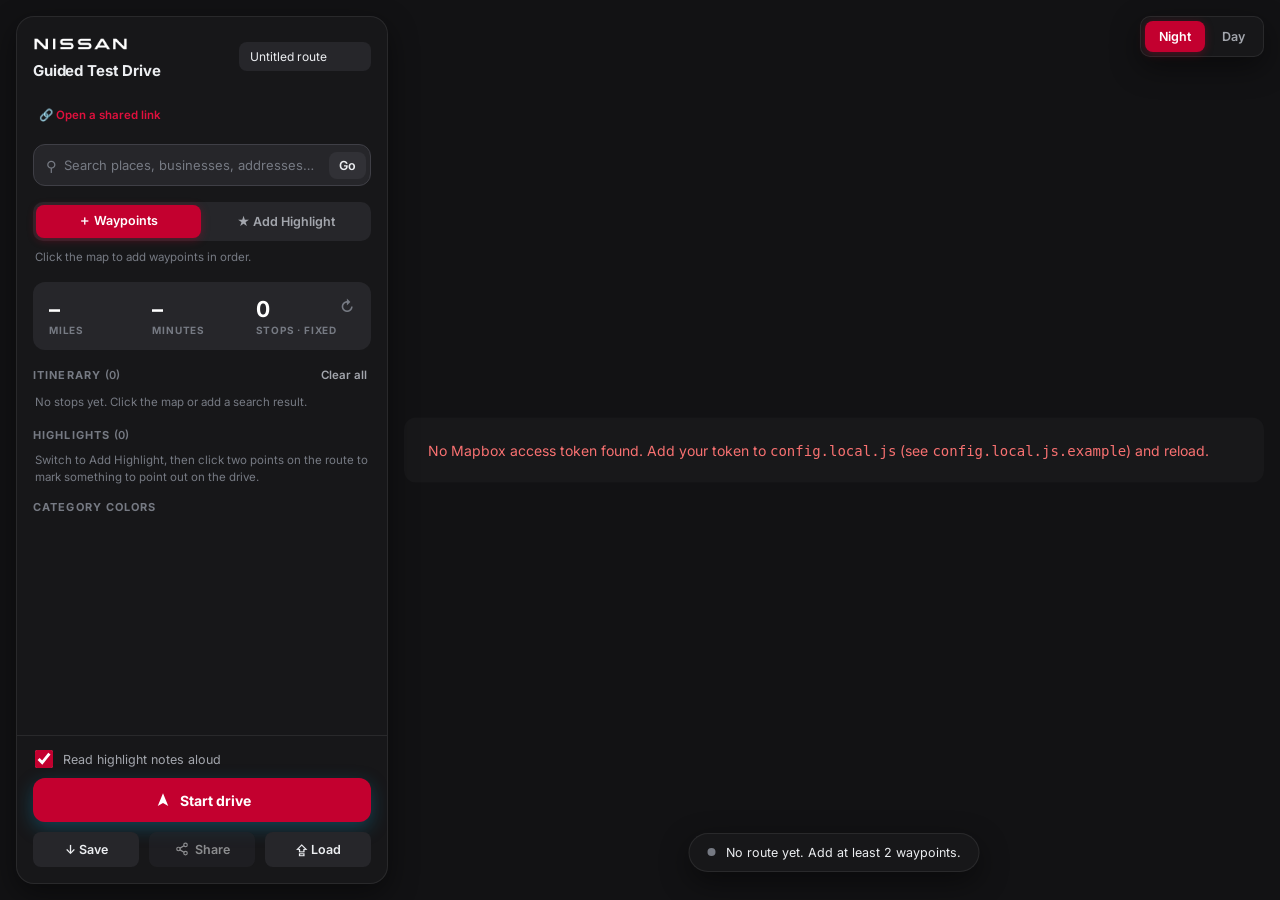
==== commit f0446718: "Print route card, notes-aloud option, Share on phones User-facing changes:  - New: Print route card " ====
--- a/index.html
+++ b/index.html
@@ -122,6 +122,12 @@
         </button>
         <div id="enable-location-help" class="enable-location-help hidden" role="region" aria-live="polite"></div>
       </div>
+      <!-- Drive voice option (js/voice-prefs.js): off = the highlight's name
+           is spoken but its notes stay on screen for the salesperson. -->
+      <label class="speak-notes-row" for="speak-notes">
+        <input id="speak-notes" type="checkbox" checked>
+        <span>Read highlight notes aloud</span>
+      </label>
       <button id="start-drive" class="drive-btn">
         <svg viewBox="0 0 24 24" aria-hidden="true"><path d="M12 3l7 17-7-4-7 4z" fill="currentColor"/></svg>
         Start drive
@@ -298,6 +304,9 @@
       </label>
       <p id="share-long-hint" class="hint hidden"></p>
       <p id="share-status" class="hint" role="status" aria-live="polite"></p>
+      <!-- One-page route sheet (map, stops, highlights, QR) for the sales
+           desk. Filled and printed by js/print-card.js. -->
+      <button id="share-print" class="text-btn share-print-btn" type="button">&#128424; Print route card</button>
       <div class="button-row">
         <button id="share-close" class="secondary-btn" type="button">Close</button>
         <button id="share-send" class="secondary-btn hidden" type="button">Send&hellip;</button>
@@ -339,6 +348,10 @@
       </div>
     </div>
   </div>
+
+  <!-- Printable route card. Hidden on screen; the print stylesheet shows
+       only this. Filled by js/print-card.js. -->
+  <div id="print-card" aria-hidden="true"></div>
 
   <!-- Local-only, gitignored config holding the Mapbox token as
        window.KPR_MAPBOX_TOKEN. See config.local.js.example. Must load before
@@ -366,6 +379,8 @@
   <script src="js/storage.js"></script>
   <script src="js/share.js"></script>
   <script src="js/open-link.js"></script>
+  <script src="js/voice-prefs.js"></script>
+  <script src="js/print-card.js"></script>
   <script src="js/drive.js"></script>
   <!-- Pre-drive location backstop dialog; shown by Start drive when permission
        isn't granted. Loaded after drive.js (start() calls into it). -->
--- a/css/style.css
+++ b/css/style.css
@@ -133,16 +133,19 @@
   padding: 16px 16px 12px;
 }
 
+/* Logo lockup: the NISSAN wordmark on top, the app name under it. Stacked so
+   the wordmark can be large without squeezing the route-name box beside it. */
 #app-brand {
   display: flex;
-  align-items: center;
-  gap: 10px;
+  flex-direction: column;
+  align-items: flex-start;
+  gap: 6px;
   min-width: 0;
 }
 
 #app-logo {
   display: block;
-  height: 14px;
+  height: 22px;
   width: auto;
   flex-shrink: 0;
 }
@@ -985,13 +988,9 @@
   .scene-cards li { padding: 13px 8px 13px 16px; }
   .remove-btn { width: 34px; height: 34px; }
 
+  /* Salespeople often only carry a phone, so phones keep all three buttons
+     (Save | Share | Load), same as PCs and iPads. */
   #panel-footer { padding: 12px 16px calc(12px + var(--safe-bottom)); }
-  /* Routes are planned on a PC and shared from there, so phone-sized screens
-     don't get the Share button: the footer is just Save | Load again. (PCs and
-     iPads, which are wider than this breakpoint, keep all three buttons.
-     Opening a shared link still works on a phone; only sending is hidden.) */
-  #panel-footer #share-route { display: none; }
-  #panel-footer { grid-template-columns: repeat(2, 1fr); }
   .drive-btn { padding: 15px 14px; font-size: 15px; }
   .secondary-btn,
   #panel-footer .secondary-btn { padding: 13px 10px; }
@@ -1480,3 +1479,139 @@
   .dialog-box select,
   .dialog-box textarea { font-size: 16px; }
 }
+
+/* ----------------------------------------------------------------------
+   "Read highlight notes aloud" (js/voice-prefs.js): a full-width footer row
+   just above Start drive.
+   ---------------------------------------------------------------------- */
+.speak-notes-row {
+  grid-column: 1 / -1;
+  display: flex;
+  align-items: center;
+  gap: 10px;
+  padding: 2px 2px 0;
+  font-size: 12.5px;
+  color: var(--text-muted);
+  cursor: pointer;
+  user-select: none;
+}
+.speak-notes-row input {
+  width: 18px;
+  height: 18px;
+  margin: 0;
+  accent-color: var(--accent);
+  flex-shrink: 0;
+  cursor: pointer;
+}
+.speak-notes-row:hover { color: var(--text); }
+
+/* "Print route card" in the Share dialog. */
+.share-print-btn { display: block; margin: 2px 0 12px; padding: 6px 2px; color: var(--accent-hover); font-weight: 600; }
+.share-print-btn:hover:not(:disabled) { color: var(--text); text-decoration: underline; }
+.share-print-btn:disabled { opacity: 0.6; cursor: progress; }
+
+@media (max-width: 700px) {
+  .speak-notes-row { font-size: 13.5px; padding: 4px 2px 2px; }
+  .speak-notes-row input { width: 22px; height: 22px; }
+  .share-print-btn { padding: 10px 2px; }
+}
+
+/* ----------------------------------------------------------------------
+   Printable route card (js/print-card.js). Never shown on screen; when
+   printing, it is the ONLY thing shown. Black-on-white, Nissan red accents.
+   ---------------------------------------------------------------------- */
+#print-card { display: none; }
+
+@media print {
+  @page { size: letter portrait; margin: 12mm; }
+
+  html, body {
+    height: auto !important;
+    overflow: visible !important;
+    background: #fff !important;
+    color: #111 !important;
+  }
+  body > * { display: none !important; }
+  body > #print-card { display: block !important; }
+
+  #print-card {
+    font-family: var(--font);
+    font-size: 10.5pt;
+    line-height: 1.35;
+    color: #111;
+    -webkit-print-color-adjust: exact;
+    print-color-adjust: exact;
+  }
+  .pc-head {
+    display: flex;
+    align-items: center;
+    justify-content: space-between;
+    padding-bottom: 6pt;
+    border-bottom: 2pt solid #c3002f;
+  }
+  .pc-logo { height: 16pt; width: auto; display: block; }
+  .pc-app { font-size: 10pt; font-weight: 700; letter-spacing: 0.04em; text-transform: uppercase; color: #555; }
+  .pc-name { margin: 10pt 0 4pt; font-size: 18pt; font-weight: 700; color: #111; overflow-wrap: anywhere; }
+  .pc-stats { display: flex; gap: 18pt; margin: 0 0 8pt; padding: 0; list-style: none; color: #444; }
+  .pc-stats strong { color: #111; font-size: 12pt; }
+  .pc-map {
+    display: block;
+    width: 100%;
+    max-height: 95mm;
+    object-fit: contain;
+    margin: 0 0 10pt;
+    border: 0.75pt solid #ccc;
+    border-radius: 4pt;
+  }
+  .pc-cols { display: flex; gap: 14pt; align-items: flex-start; }
+  .pc-col { flex: 1; min-width: 0; }
+  .pc-col:last-child { flex: 1.35; }
+  .pc-col h2 {
+    margin: 0 0 6pt;
+    font-size: 9pt;
+    font-weight: 700;
+    letter-spacing: 0.06em;
+    text-transform: uppercase;
+    color: #555;
+  }
+  .pc-stops, .pc-highlights { margin: 0; padding: 0; list-style: none; }
+  .pc-stops li { display: flex; gap: 7pt; align-items: flex-start; margin-bottom: 5pt; break-inside: avoid; }
+  .pc-num {
+    flex-shrink: 0;
+    width: 15pt;
+    height: 15pt;
+    border-radius: 50%;
+    background: #c3002f;
+    color: #fff;
+    font-size: 8pt;
+    font-weight: 700;
+    line-height: 15pt;
+    text-align: center;
+  }
+  .pc-stop-name { font-weight: 600; overflow-wrap: anywhere; }
+  .pc-stop-detail { font-size: 8.5pt; color: #666; overflow-wrap: anywhere; }
+  .pc-highlights li {
+    margin-bottom: 7pt;
+    padding: 2pt 0 2pt 8pt;
+    border-left: 3pt solid #c3002f;
+    break-inside: avoid;
+  }
+  .pc-hl-type { font-size: 8pt; font-weight: 700; letter-spacing: 0.05em; text-transform: uppercase; }
+  .pc-hl-label { font-weight: 700; overflow-wrap: anywhere; }
+  .pc-hl-notes { color: #333; white-space: pre-wrap; overflow-wrap: anywhere; }
+  .pc-empty { color: #666; margin: 0; }
+  .pc-foot {
+    display: flex;
+    align-items: center;
+    gap: 12pt;
+    margin-top: 10pt;
+    padding-top: 8pt;
+    border-top: 0.75pt solid #ccc;
+    break-inside: avoid;
+  }
+  /* Route links make dense codes; 42mm keeps them scannable off paper. */
+  .pc-qr { width: 42mm; height: 42mm; image-rendering: pixelated; flex-shrink: 0; }
+  .pc-qr-text { margin: 0; color: #333; }
+  .pc-qr-text strong { display: block; font-size: 11pt; color: #111; margin-bottom: 2pt; }
+  .pc-safety { margin: 8pt 0 0; font-size: 8pt; color: #666; }
+}
